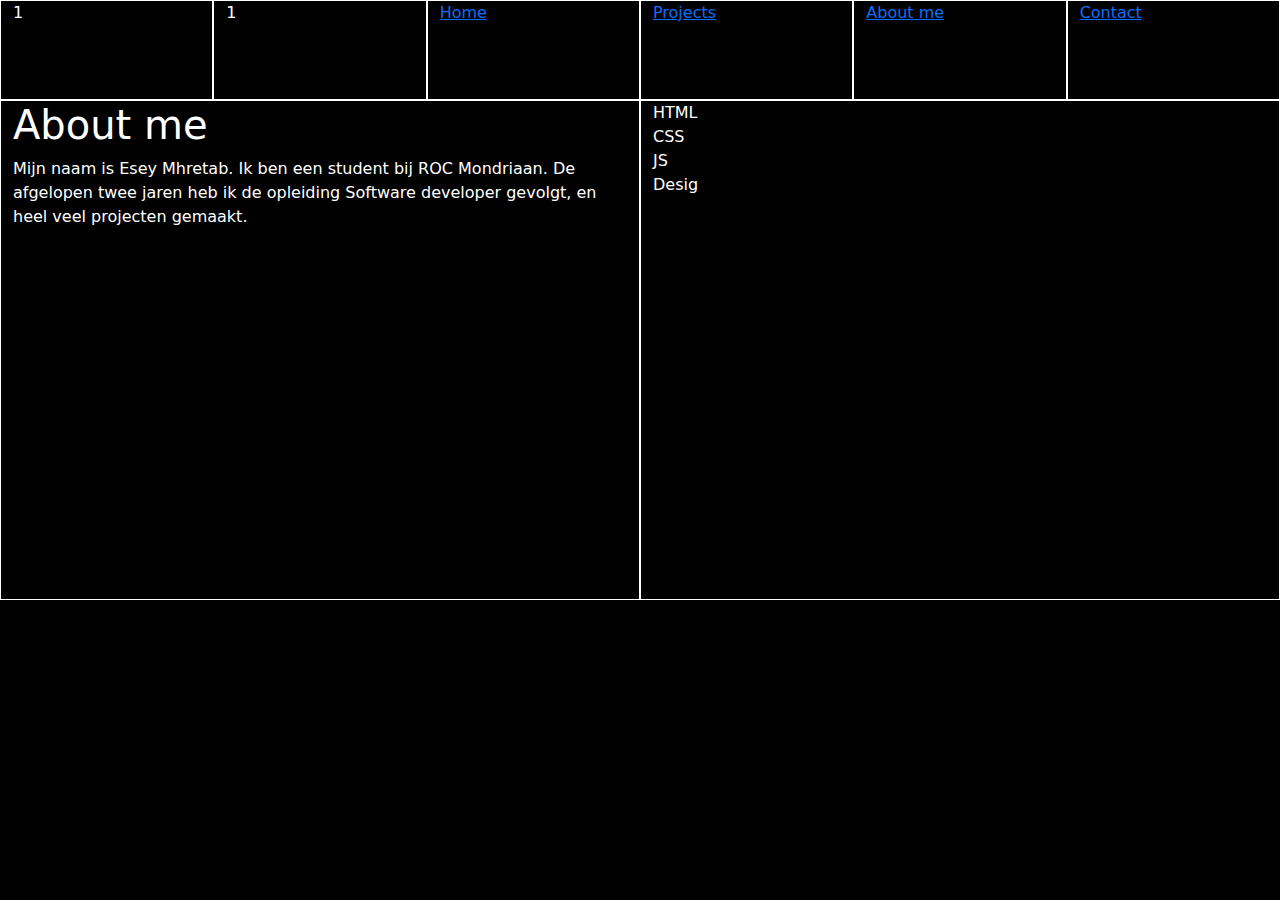
==== about-me.html @ 151226fc "Bootstrap gelinkt en met grid paginas gemaakt." ====
<!DOCTYPE html>
<html lang="en">

<head>
    <meta charset="UTF-8">
    <meta name="viewport" content="width=device-width, initial-scale=1.0">
    <script src="https://cdn.jsdelivr.net/npm/bootstrap@5.3.3/dist/js/bootstrap.bundle.min.js"
        integrity="sha384-YvpcrYf0tY3lHB60NNkmXc5s9fDVZLESaAA55NDzOxhy9GkcIdslK1eN7N6jIeHz"
        crossorigin="anonymous"></script>
    <link href="https://cdn.jsdelivr.net/npm/bootstrap@5.3.3/dist/css/bootstrap.min.css" rel="stylesheet"
        integrity="sha384-QWTKZyjpPEjISv5WaRU9OFeRpok6YctnYmDr5pNlyT2bRjXh0JMhjY6hW+ALEwIH" crossorigin="anonymous">
    <link rel="stylesheet" href="/css/about-me.css">
    <title>portofilo van Esey</title>
</head>

<body>
    <div class="container-fluid">
        <div class="row">
            <div class="col-sm-2">1</div>
            <div class="col-sm-2">1</div>
            <div class="col-sm-2"><a href="/home.html">Home</a></div>
            <div class="col-sm-2"><a href="/projecten.html">Projects</a></div>
            <div class="col-sm-2"><a href="/about-me.html">About me</a></div>
            <div class="col-sm-2"><a href="/contact.html">Contact</a></div>
        </div>
    </div>
    <div class="container-fluid">
        <div class="row">
            <div class="col-sm-6">
                <h1>About me</h1>
                <p>Mijn naam is Esey Mhretab. Ik ben een student bij ROC Mondriaan. De afgelopen twee jaren heb ik de
                    opleiding Software developer gevolgt, en heel veel projecten gemaakt.</p>
            </div>
            <div class="col-sm-6">
                <div>HTML</div>
                <div>CSS</div>
                <div>JS</div>
                <div>Desig</div>
            </div>
        </div>
    </div>
</body>

</html>
---- css/about-me.css ----
*{
    padding: 0;
    margin: 0;
    box-sizing: border-box;
}
body{
    background-color: black;
    color: white;

}
.container-fluid{

}
.col-sm-2{
  border: 1px solid white;
    height: 100px;

}
.col-sm-6{
    border: 1px solid white;
    min-height: 500px;

}
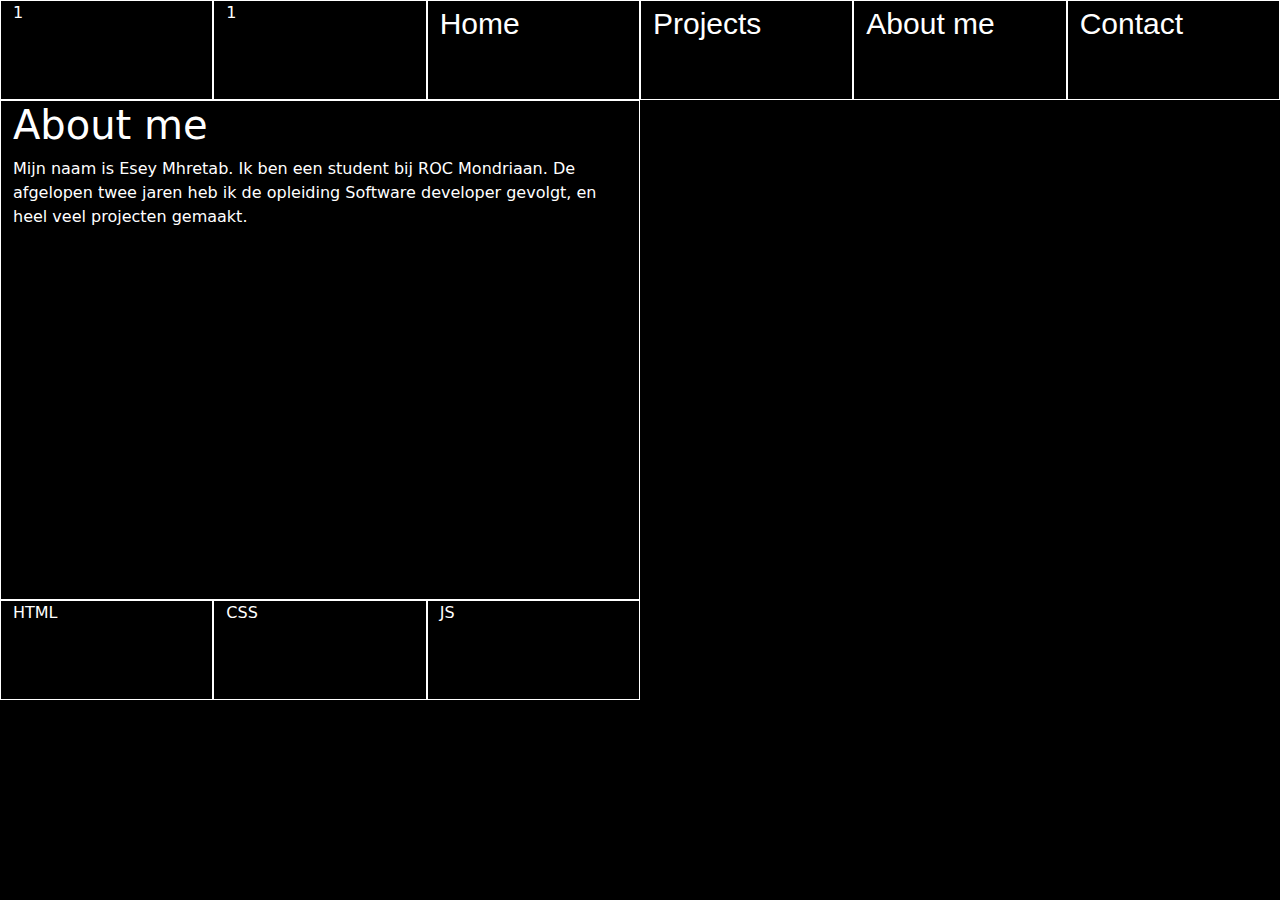
==== commit 10c9631f: "nav-textline, color en backgroundcolor aangepast." ====
--- a/about-me.html
+++ b/about-me.html
@@ -18,10 +18,10 @@
         <div class="row">
             <div class="col-sm-2">1</div>
             <div class="col-sm-2">1</div>
-            <div class="col-sm-2"><a href="/home.html">Home</a></div>
-            <div class="col-sm-2"><a href="/projecten.html">Projects</a></div>
-            <div class="col-sm-2"><a href="/about-me.html">About me</a></div>
-            <div class="col-sm-2"><a href="/contact.html">Contact</a></div>
+            <div class="col-sm-2" class="nav-div"><a href="/home.html">Home</a></div>
+            <div class="col-sm-2" class="nav-div"><a href="/projecten.html">Projects</a></div>
+            <div class="col-sm-2" class="nav-div"><a href="/about-me.html">About me</a></div>
+            <div class="col-sm-2" class="nav-div"><a href="/contact.html">Contact</a></div>
         </div>
     </div>
     <div class="container-fluid">
@@ -30,13 +30,12 @@
                 <h1>About me</h1>
                 <p>Mijn naam is Esey Mhretab. Ik ben een student bij ROC Mondriaan. De afgelopen twee jaren heb ik de
                     opleiding Software developer gevolgt, en heel veel projecten gemaakt.</p>
-            </div>
-            <div class="col-sm-6">
-                <div>HTML</div>
-                <div>CSS</div>
-                <div>JS</div>
-                <div>Desig</div>
-            </div>
+        </div>
+        </div>
+        <div class="row">
+            <div class="col-sm-2">HTML</div>
+            <div class="col-sm-2">CSS</div>
+            <div class="col-sm-2">JS</div>
         </div>
     </div>
 </body>
--- a/css/about-me.css
+++ b/css/about-me.css
@@ -20,4 +20,14 @@
     border: 1px solid white;
     min-height: 500px;
 
+}
+a{
+    text-decoration: none;
+    font-size: 30px;
+    font-family: Verdana, Geneva, Tahoma, sans-serif;
+    text-align: center;
+    color: white;
+}
+.nav-div{
+    background-color: gray;
 }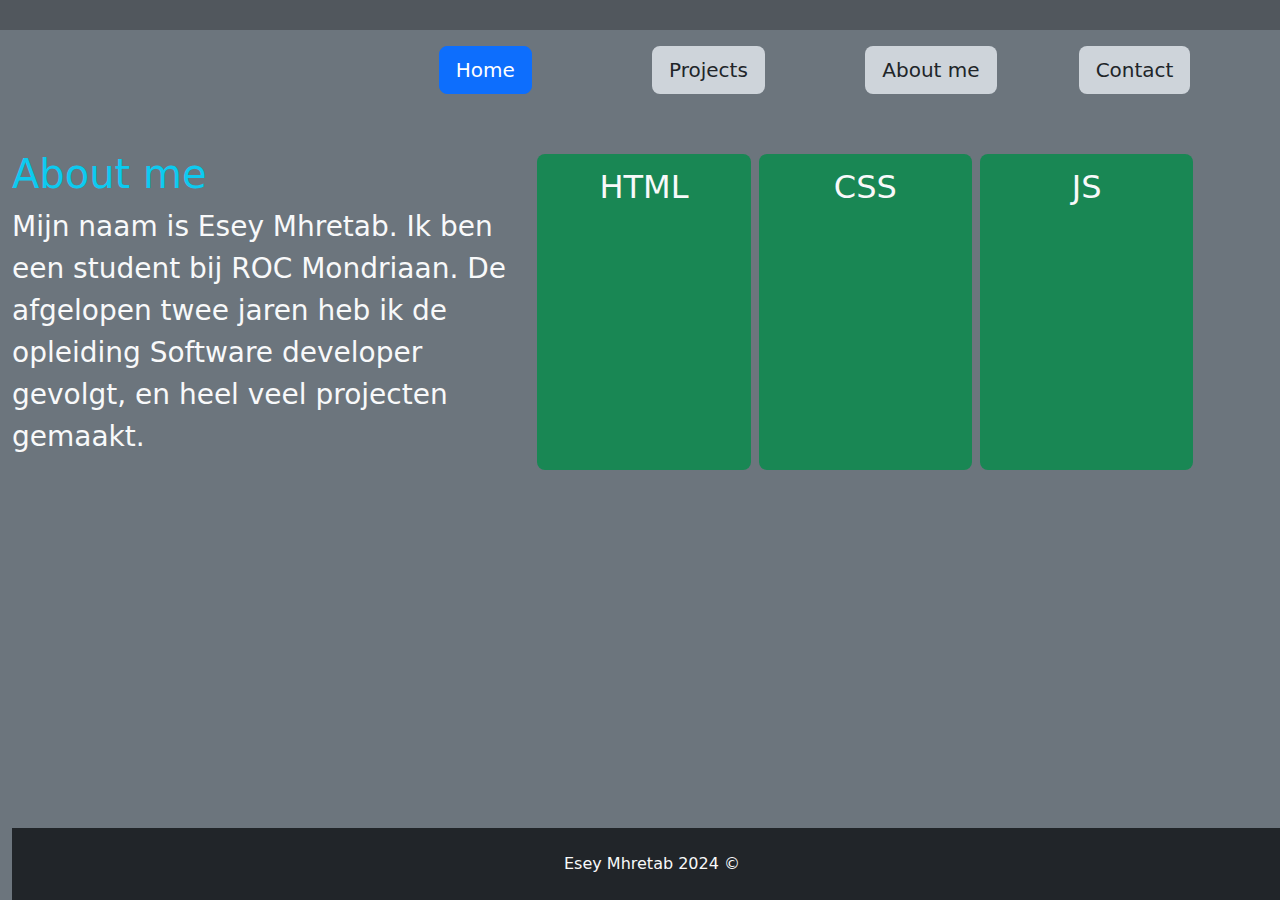
==== commit 937a8ce9: "About me" ====
--- a/about-me.html
+++ b/about-me.html
@@ -13,29 +13,39 @@
     <title>portofilo van Esey</title>
 </head>
 
-<body>
-    <div class="container-fluid">
+<body class="bg-secondary ">
+    <hr style="border: 15px solid rgb(0, 0, 0); margin-top: 0px;">
+    <div class="container-fluid mb-5 ">
         <div class="row">
-            <div class="col-sm-2">1</div>
-            <div class="col-sm-2">1</div>
-            <div class="col-sm-2" class="nav-div"><a href="/home.html">Home</a></div>
-            <div class="col-sm-2" class="nav-div"><a href="/projecten.html">Projects</a></div>
-            <div class="col-sm-2" class="nav-div"><a href="/about-me.html">About me</a></div>
-            <div class="col-sm-2" class="nav-div"><a href="/contact.html">Contact</a></div>
+            <div class="col-sm-2"></div>
+            <div class="col-sm-2"></div>
+            <div class="col-sm-2 mb-2"><a href="/home.html"
+                    class="text-decoration-none btn btn-primary btn-lg">Home</a></div>
+            <div class="col-sm-2 mb-2 "><a href="/projecten.html"
+                    class="text-decoration-none btn btn-lg bg-dark-subtle">Projects</a></div>
+            <div class="col-sm-2 mb-2"><a href="/about-me.html" class="text-decoration-none btn btn-lg bg-dark-subtle">About
+                    me</a></div>
+            <div class="col-sm-2 mb-2 "><a href="/contact.html"
+                    class="text-decoration-none bg-dark-subtle btn btn-lg">Contact</a></div>
         </div>
     </div>
     <div class="container-fluid">
         <div class="row">
-            <div class="col-sm-6">
-                <h1>About me</h1>
-                <p>Mijn naam is Esey Mhretab. Ik ben een student bij ROC Mondriaan. De afgelopen twee jaren heb ik de
+            <div class="col-sm-5">
+                <h1 class="fs-1 text-info">About me</h1>
+                <p class="text-light fs-3">Mijn naam is Esey Mhretab. Ik ben een student bij ROC Mondriaan. De afgelopen twee jaren heb ik de
                     opleiding Software developer gevolgt, en heel veel projecten gemaakt.</p>
+            </div>
+            <div class="col-sm-2 btn bg-success text-center fs-2 text-light m-1 btn-lg">HTML</div>
+            <div class="col-sm-2 btn bg-success text-light fs-2 m-1 btn-lg">CSS</div>
+            <div class="col-sm-2 btn bg-success text-light fs-2 m-1 btn-lg">JS</div>
         </div>
-        </div>
+    </div>
+    <div class="container-fluid">
         <div class="row">
-            <div class="col-sm-2">HTML</div>
-            <div class="col-sm-2">CSS</div>
-            <div class="col-sm-2">JS</div>
+            <div class="col-md-12">
+                <footer class="text-center bg-dark p-4  position-absolute bottom-0 w-100 text-light">Esey Mhretab 2024 &copy;</footer>
+            </div>
         </div>
     </div>
 </body>
--- a/css/about-me.css
+++ b/css/about-me.css
@@ -1,4 +1,4 @@
-*{
+/* *{
     padding: 0;
     margin: 0;
     box-sizing: border-box;
@@ -30,4 +30,4 @@
 }
 .nav-div{
     background-color: gray;
-}+} */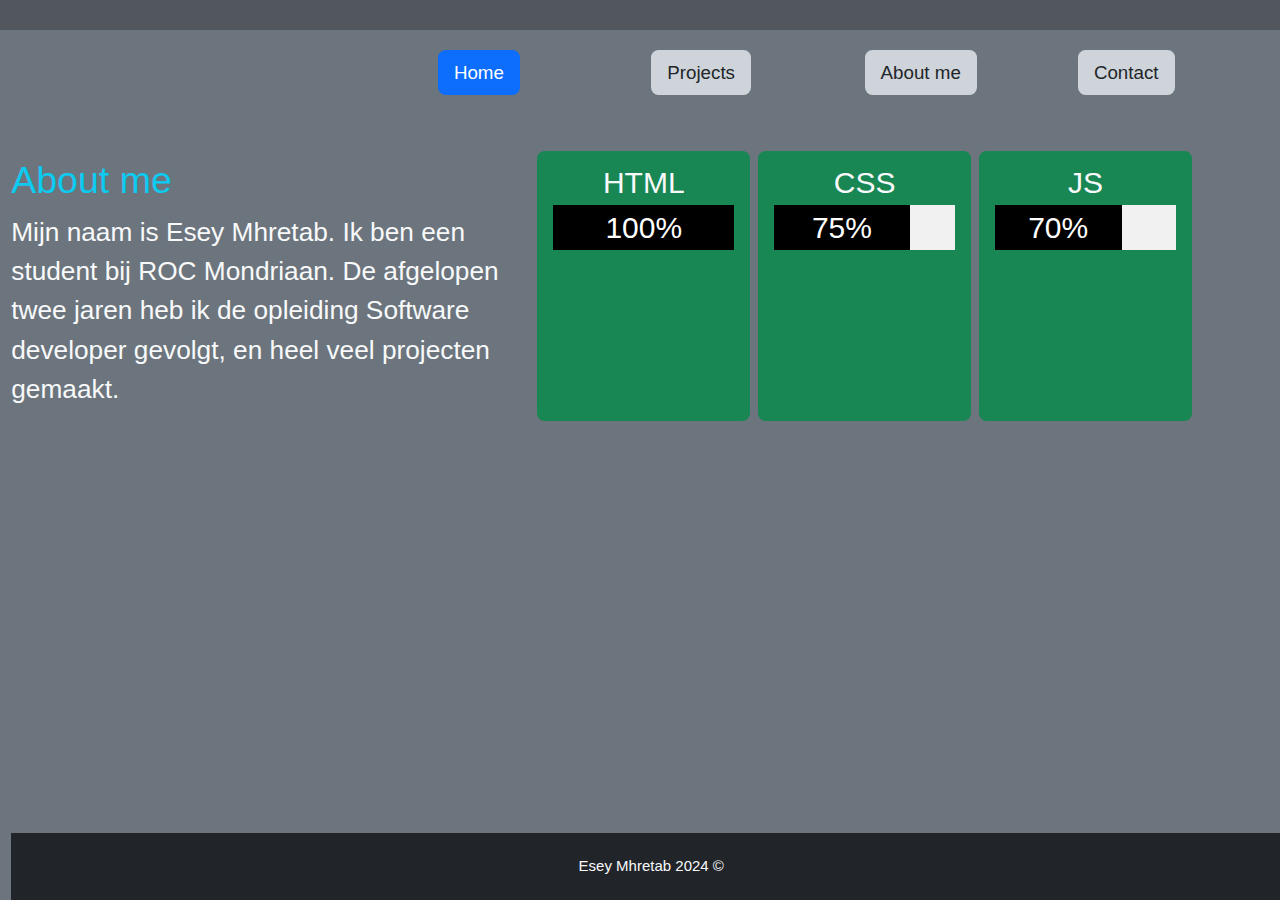
==== commit 4a850ed7: "skills progress" ====
--- a/about-me.html
+++ b/about-me.html
@@ -9,21 +9,23 @@
         crossorigin="anonymous"></script>
     <link href="https://cdn.jsdelivr.net/npm/bootstrap@5.3.3/dist/css/bootstrap.min.css" rel="stylesheet"
         integrity="sha384-QWTKZyjpPEjISv5WaRU9OFeRpok6YctnYmDr5pNlyT2bRjXh0JMhjY6hW+ALEwIH" crossorigin="anonymous">
+    <link rel="stylesheet" href="https://www.w3schools.com/w3css/4/w3.css">
     <link rel="stylesheet" href="/css/about-me.css">
     <title>portofilo van Esey</title>
 </head>
 
-<body class="bg-secondary ">
+<body class="bg-secondary mb-5">
     <hr style="border: 15px solid rgb(0, 0, 0); margin-top: 0px;">
     <div class="container-fluid mb-5 ">
         <div class="row">
             <div class="col-sm-2"></div>
             <div class="col-sm-2"></div>
-            <div class="col-sm-2 mb-2"><a href="/home.html"
+            <div class="col-sm-2 mb-2"><a href="/index.html"
                     class="text-decoration-none btn btn-primary btn-lg">Home</a></div>
             <div class="col-sm-2 mb-2 "><a href="/projecten.html"
                     class="text-decoration-none btn btn-lg bg-dark-subtle">Projects</a></div>
-            <div class="col-sm-2 mb-2"><a href="/about-me.html" class="text-decoration-none btn btn-lg bg-dark-subtle">About
+            <div class="col-sm-2 mb-2"><a href="/about-me.html"
+                    class="text-decoration-none btn btn-lg bg-dark-subtle">About
                     me</a></div>
             <div class="col-sm-2 mb-2 "><a href="/contact.html"
                     class="text-decoration-none bg-dark-subtle btn btn-lg">Contact</a></div>
@@ -33,18 +35,33 @@
         <div class="row">
             <div class="col-sm-5">
                 <h1 class="fs-1 text-info">About me</h1>
-                <p class="text-light fs-3">Mijn naam is Esey Mhretab. Ik ben een student bij ROC Mondriaan. De afgelopen twee jaren heb ik de
+                <p class="text-light fs-3">Mijn naam is Esey Mhretab. Ik ben een student bij ROC Mondriaan. De afgelopen
+                    twee jaren heb ik de
                     opleiding Software developer gevolgt, en heel veel projecten gemaakt.</p>
             </div>
-            <div class="col-sm-2 btn bg-success text-center fs-2 text-light m-1 btn-lg">HTML</div>
-            <div class="col-sm-2 btn bg-success text-light fs-2 m-1 btn-lg">CSS</div>
-            <div class="col-sm-2 btn bg-success text-light fs-2 m-1 btn-lg">JS</div>
+            <div class="col-sm-2 btn bg-success text-center fs-2 text-light m-1 btn-lg">
+                <div>HTML</div>
+                <div class="w3-light-grey">
+                    <div class="w3-container w3-black w3-center" style="width:100%">100%</div>
+                </div>
+            </div>
+            <div class="col-sm-2 btn bg-success text-light fs-2 m-1 btn-lg"><div>CSS</div>
+            <div class="w3-light-grey">
+                <div class="w3-container w3-black w3-center" style="width:75%">75%</div>
+            </div>
+        </div>
+            <div class="col-sm-2 btn bg-success text-light fs-2 m-1 btn-lg"><div>JS</div>
+            <div class="w3-light-grey">
+                <div class="w3-container w3-black w3-center" style="width:70%">70%</div>
+            </div>
+        </div>
         </div>
     </div>
     <div class="container-fluid">
         <div class="row">
             <div class="col-md-12">
-                <footer class="text-center bg-dark p-4  position-absolute bottom-0 w-100 text-light">Esey Mhretab 2024 &copy;</footer>
+                <footer class="text-center bg-dark p-4  position-fixed bottom-0 w-100 text-light">Esey Mhretab 2024
+                    &copy;</footer>
             </div>
         </div>
     </div>
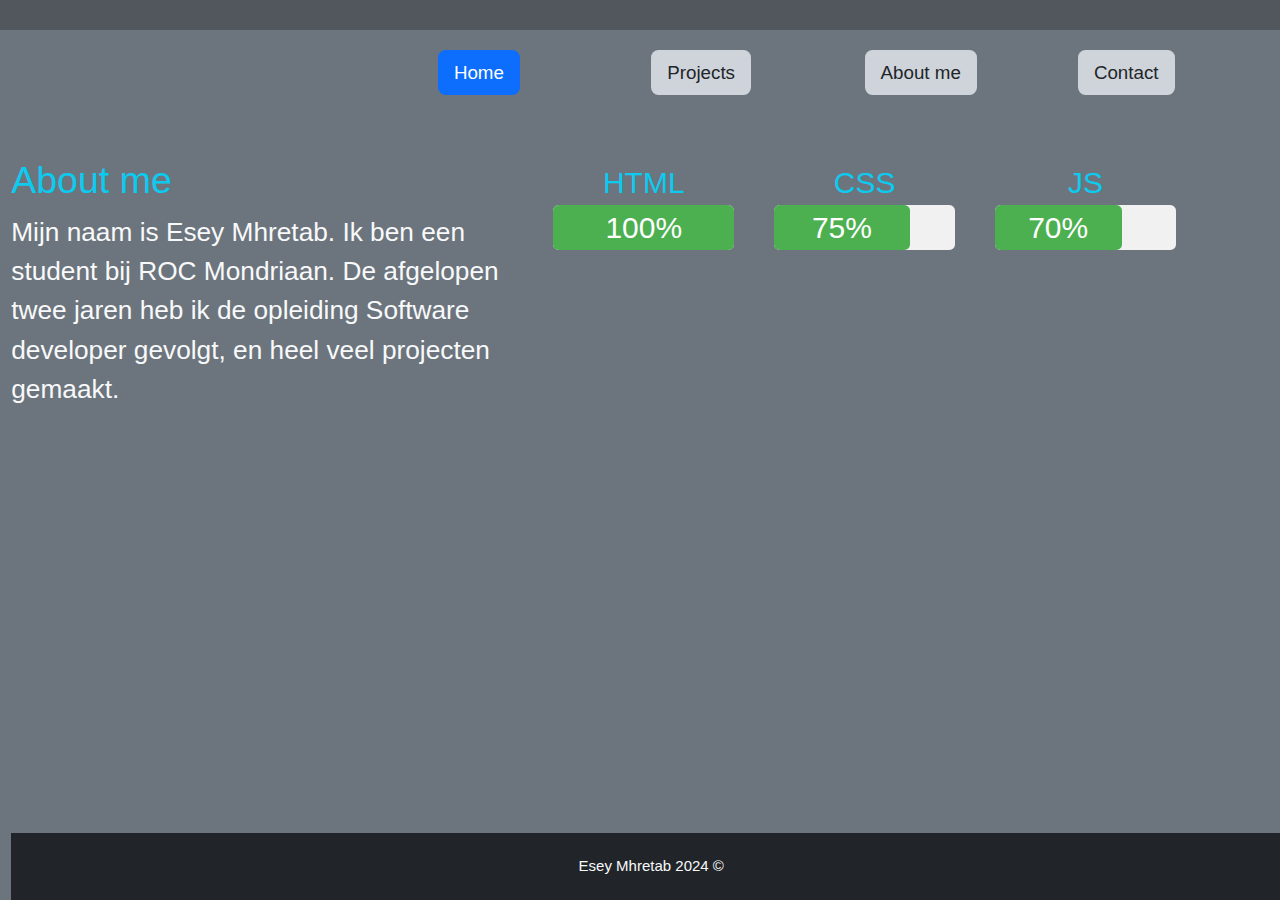
==== commit c2b2c154: "contact form aangepast:  w-100,  align, text-light en  justify-content-center." ====
--- a/about-me.html
+++ b/about-me.html
@@ -39,20 +39,20 @@
                     twee jaren heb ik de
                     opleiding Software developer gevolgt, en heel veel projecten gemaakt.</p>
             </div>
-            <div class="col-sm-2 btn bg-success text-center fs-2 text-light m-1 btn-lg">
-                <div>HTML</div>
-                <div class="w3-light-grey">
-                    <div class="w3-container w3-black w3-center" style="width:100%">100%</div>
+            <div class="col-sm-2 btn  text-center fs-2 text-light m-1 btn-lg">
+                <div  class="text-info">HTML</div>
+                <div class="w3-light-grey  rounded">
+                    <div class="w3-container fs-2 rounded w-100  w3-green w3-center" >100%</div>
                 </div>
             </div>
-            <div class="col-sm-2 btn bg-success text-light fs-2 m-1 btn-lg"><div>CSS</div>
-            <div class="w3-light-grey">
-                <div class="w3-container w3-black w3-center" style="width:75%">75%</div>
+            <div class="col-sm-2 btn fs-2 m-1 btn-lg"><div class="text-info">CSS</div>
+            <div class="w3-light-grey  rounded">
+                <div class="w3-container fs-2 rounded w3-green w3-center w-75">75%</div>
             </div>
         </div>
-            <div class="col-sm-2 btn bg-success text-light fs-2 m-1 btn-lg"><div>JS</div>
-            <div class="w3-light-grey">
-                <div class="w3-container w3-black w3-center" style="width:70%">70%</div>
+            <div class="col-sm-2 btn  text-light fs-2 m-1 btn-lg"><div  class="text-info">JS</div>
+            <div class="w3-light-grey rounded">
+                <div class="w3-container fs-2  rounded w3-green w3-center" style="width:70%">70%</div>
             </div>
         </div>
         </div>
